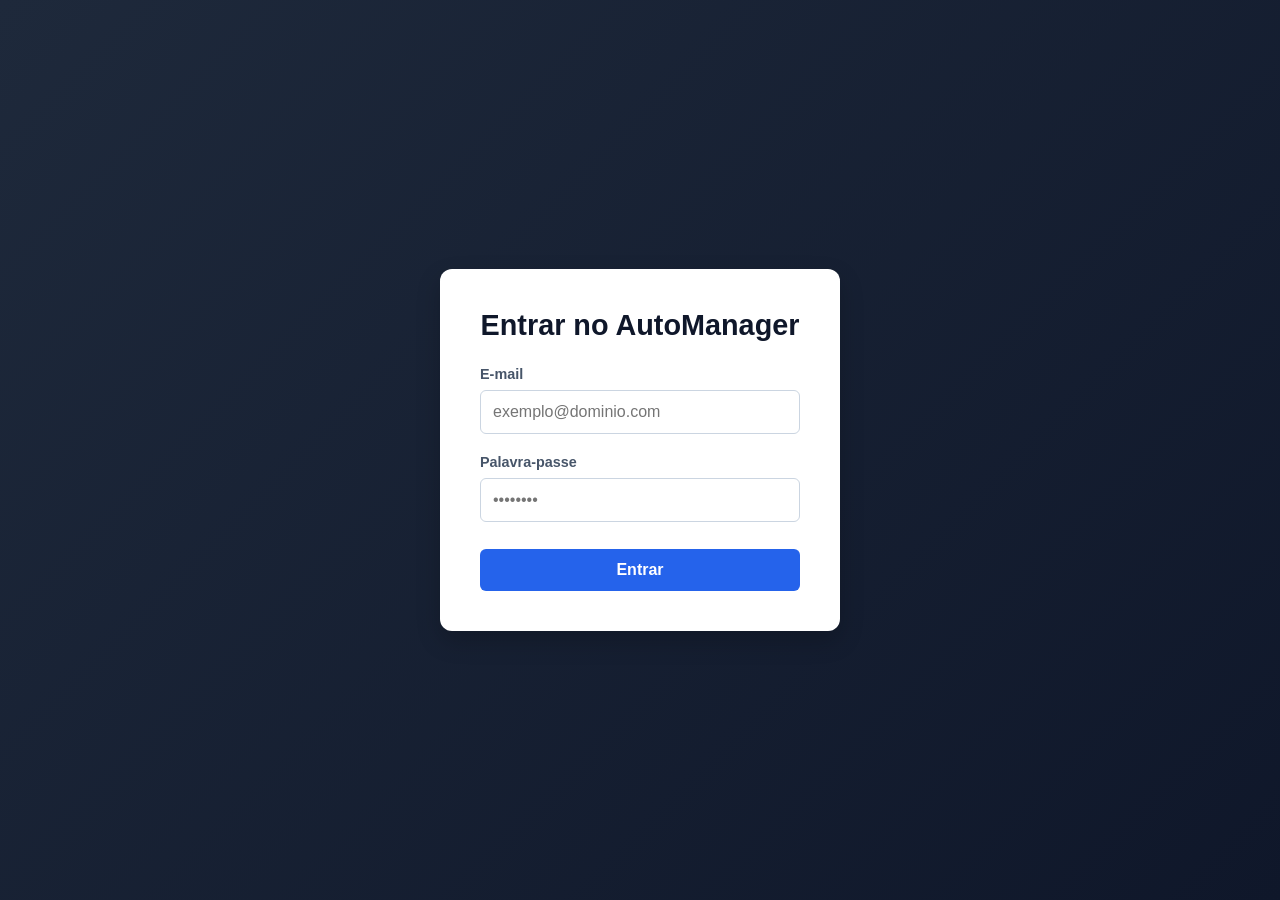
==== AutoManager/Indentity.API/wwwroot/index.html @ ce4d3de2 "Apenas Front-end, por enquanto sem comunicação com o Back-end" ====
﻿<!DOCTYPE html>
<html lang="pt">
<head>
    <meta charset="UTF-8">
    <meta name="viewport" content="width=device-width, initial-scale=1.0">
    <title>Login - AutoManager Identity</title>
    <style>
        * {
            box-sizing: border-box;
            margin: 0;
            padding: 0;
            font-family: 'Segoe UI', Tahoma, Geneva, Verdana, sans-serif;
        }

        body {
            background: linear-gradient(135deg, #1e293b 0%, #0f172a 100%);
            height: 100vh;
            display: flex;
            justify-content: center;
            align-items: center;
        }

        .login-card {
            background: #ffffff;
            padding: 2.5rem;
            border-radius: 12px;
            box-shadow: 0 10px 25px rgba(0, 0, 0, 0.2);
            width: 100%;
            max-width: 400px;
        }

            .login-card h2 {
                margin-bottom: 1.5rem;
                color: #0f172a;
                text-align: center;
                font-size: 1.8rem;
            }

        .form-group {
            margin-bottom: 1.2rem;
        }

            .form-group label {
                display: block;
                margin-bottom: 0.5rem;
                color: #475569;
                font-size: 0.9rem;
                font-weight: 600;
            }

            .form-group input {
                width: 100%;
                padding: 0.75rem;
                border: 1px solid #cbd5e1;
                border-radius: 6px;
                font-size: 1rem;
                outline: none;
                transition: border-color 0.2s;
            }

                .form-group input:focus {
                    border-color: #2563eb;
                }

        .btn-submit {
            width: 100%;
            padding: 0.75rem;
            background-color: #2563eb;
            color: white;
            border: none;
            border-radius: 6px;
            font-size: 1rem;
            font-weight: 600;
            cursor: pointer;
            transition: background-color 0.2s;
            margin-top: 0.5rem;
        }

            .btn-submit:hover {
                background-color: #1d4ed8;
            }

        .error-message {
            color: #dc2626;
            background-color: #fef2f2;
            border: 1px solid #fecaca;
            padding: 0.75rem;
            border-radius: 6px;
            font-size: 0.875rem;
            margin-bottom: 1rem;
            display: none;
            text-align: center;
        }
    </style>
</head>
<body>

    <div class="login-card">
        <h2>Entrar no AutoManager</h2>

        <!-- Caixas para mensagens de erro -->
        <div id="errorMessage" class="error-message"></div>

        <!-- Campos de Login dentro de uma div simples (sem <form>) -->
        <div class="form-group">
            <label for="email">E-mail</label>
            <input type="email" id="email" placeholder="exemplo@dominio.com" required>
        </div>

        <div class="form-group">
            <label for="password">Palavra-passe</label>
            <input type="password" id="password" placeholder="••••••••" required>
        </div>

        <button type="button" id="btnSubmit" onclick="fazerLogin()" class="btn-submit">Entrar</button>
    </div>

    <!-- Script de Autenticação -->
    <script src="js/auth.js"></script>
</body>
</html>
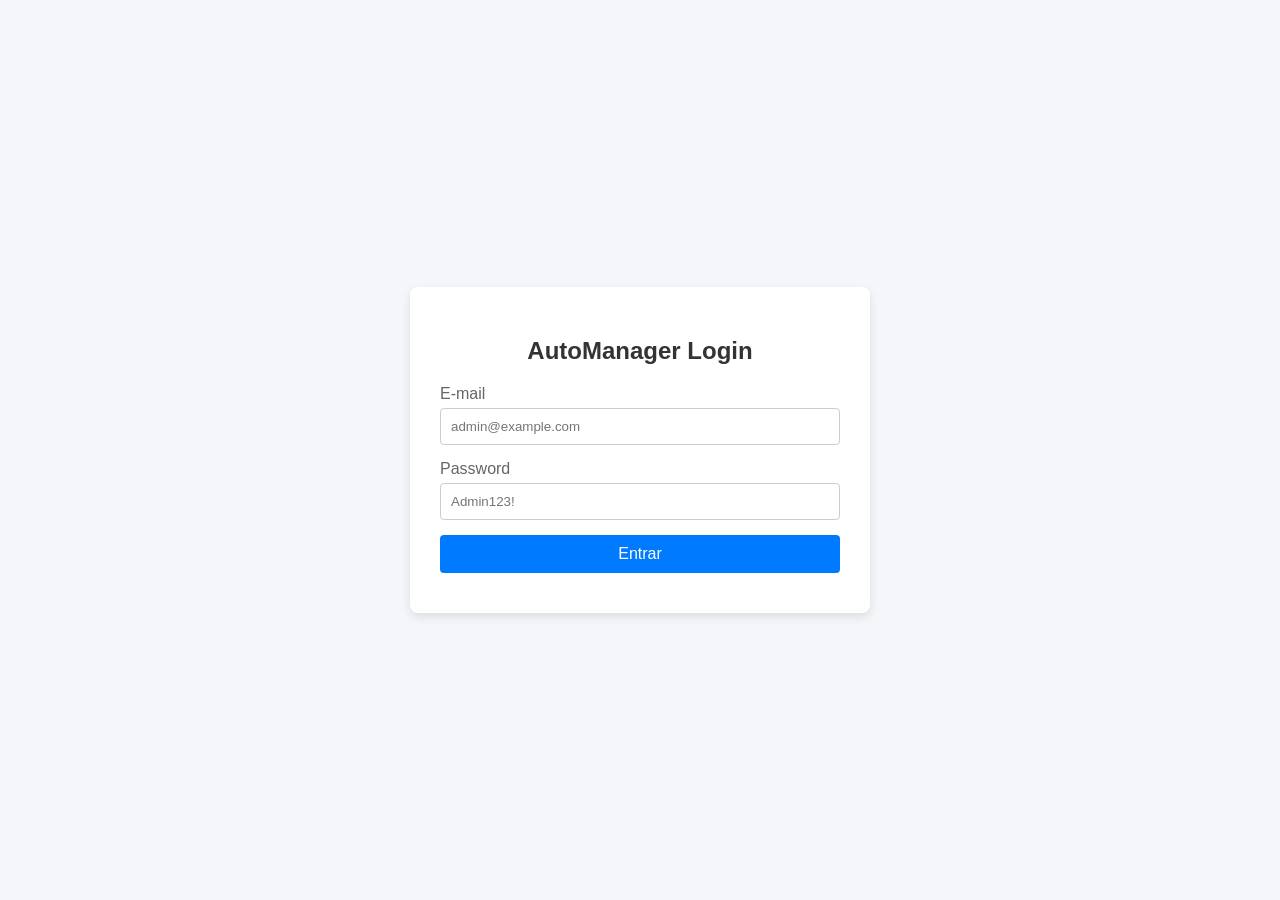
==== commit adfc353e: "Correção de erros e colocação de API´s a correr por tráz e apenas abrir o site (ainda não dá para fa" ====
--- a/AutoManager/Indentity.API/wwwroot/index.html
+++ b/AutoManager/Indentity.API/wwwroot/index.html
@@ -2,120 +2,121 @@
 <html lang="pt">
 <head>
     <meta charset="UTF-8">
-    <meta name="viewport" content="width=device-width, initial-scale=1.0">
-    <title>Login - AutoManager Identity</title>
+    <title>AutoManager - Login</title>
     <style>
-        * {
-            box-sizing: border-box;
-            margin: 0;
-            padding: 0;
-            font-family: 'Segoe UI', Tahoma, Geneva, Verdana, sans-serif;
-        }
-
         body {
-            background: linear-gradient(135deg, #1e293b 0%, #0f172a 100%);
-            height: 100vh;
+            font-family: Arial, sans-serif;
+            background-color: #f4f6f9;
             display: flex;
             justify-content: center;
             align-items: center;
+            height: 100vh;
+            margin: 0;
         }
 
         .login-card {
-            background: #ffffff;
-            padding: 2.5rem;
-            border-radius: 12px;
-            box-shadow: 0 10px 25px rgba(0, 0, 0, 0.2);
+            background: white;
+            padding: 30px;
+            border-radius: 8px;
+            box-shadow: 0 4px 10px rgba(0,0,0,0.1);
             width: 100%;
             max-width: 400px;
         }
 
             .login-card h2 {
-                margin-bottom: 1.5rem;
-                color: #0f172a;
+                margin-bottom: 20px;
+                color: #333;
                 text-align: center;
-                font-size: 1.8rem;
             }
 
         .form-group {
-            margin-bottom: 1.2rem;
+            margin-bottom: 15px;
         }
 
             .form-group label {
                 display: block;
-                margin-bottom: 0.5rem;
-                color: #475569;
-                font-size: 0.9rem;
-                font-weight: 600;
+                margin-bottom: 5px;
+                color: #666;
             }
 
             .form-group input {
                 width: 100%;
-                padding: 0.75rem;
-                border: 1px solid #cbd5e1;
-                border-radius: 6px;
-                font-size: 1rem;
-                outline: none;
-                transition: border-color 0.2s;
+                padding: 10px;
+                border: 1px solid #ccc;
+                border-radius: 4px;
+                box-sizing: border-box;
             }
-
-                .form-group input:focus {
-                    border-color: #2563eb;
-                }
 
         .btn-submit {
             width: 100%;
-            padding: 0.75rem;
-            background-color: #2563eb;
+            padding: 10px;
+            background-color: #007bff;
+            border: none;
             color: white;
-            border: none;
-            border-radius: 6px;
-            font-size: 1rem;
-            font-weight: 600;
+            border-radius: 4px;
+            font-size: 16px;
             cursor: pointer;
-            transition: background-color 0.2s;
-            margin-top: 0.5rem;
         }
 
             .btn-submit:hover {
-                background-color: #1d4ed8;
+                background-color: #0056b3;
             }
 
-        .error-message {
-            color: #dc2626;
-            background-color: #fef2f2;
-            border: 1px solid #fecaca;
-            padding: 0.75rem;
-            border-radius: 6px;
-            font-size: 0.875rem;
-            margin-bottom: 1rem;
-            display: none;
+        .error-msg {
+            color: red;
             text-align: center;
+            margin-top: 10px;
+            font-size: 14px;
         }
     </style>
 </head>
 <body>
 
     <div class="login-card">
-        <h2>Entrar no AutoManager</h2>
-
-        <!-- Caixas para mensagens de erro -->
-        <div id="errorMessage" class="error-message"></div>
-
-        <!-- Campos de Login dentro de uma div simples (sem <form>) -->
-        <div class="form-group">
-            <label for="email">E-mail</label>
-            <input type="email" id="email" placeholder="exemplo@dominio.com" required>
-        </div>
-
-        <div class="form-group">
-            <label for="password">Palavra-passe</label>
-            <input type="password" id="password" placeholder="••••••••" required>
-        </div>
-
-        <button type="button" id="btnSubmit" onclick="fazerLogin()" class="btn-submit">Entrar</button>
+        <h2>AutoManager Login</h2>
+        <form id="loginForm">
+            <div class="form-group">
+                <label for="email">E-mail</label>
+                <input type="email" id="email" required placeholder="admin@example.com">
+            </div>
+            <div class="form-group">
+                <label for="password">Password</label>
+                <input type="password" id="password" required placeholder="Admin123!">
+            </div>
+            <button type="submit" class="btn-submit">Entrar</button>
+            <div id="errorMsg" class="error-msg"></div>
+        </form>
     </div>
 
-    <!-- Script de Autenticação -->
-    <script src="js/auth.js"></script>
+    <script>
+        document.getElementById('loginForm').addEventListener('submit', async function (e) {
+            e.preventDefault();
+
+            const email = document.getElementById('email').value;
+            const password = document.getElementById('password').value;
+            const errorDiv = document.getElementById('errorMsg');
+            errorDiv.textContent = '';
+
+            try {
+                const response = await fetch('https://localhost:7194/api/Auth/login', {
+                    method: 'POST',
+                    headers: { 'Content-Type': 'application/json' },
+                    body: JSON.stringify({ email, password })
+                });
+
+                const data = await response.json();
+
+                if (response.ok && data.isSuccess) {
+                    // Envia o token via parâmetro de URL para a porta 7085 conseguir receber
+                    window.location.href = `https://localhost:7085/dashboard.html?token=${encodeURIComponent(data.token)}`;
+                } else {
+                    errorDiv.textContent = data.message || 'Erro ao efetuar login.';
+                }
+            } catch (err) {
+                console.error(err);
+                errorDiv.textContent = 'Erro de ligação ao servidor.';
+            }
+        });
+    </script>
 </body>
 </html>
